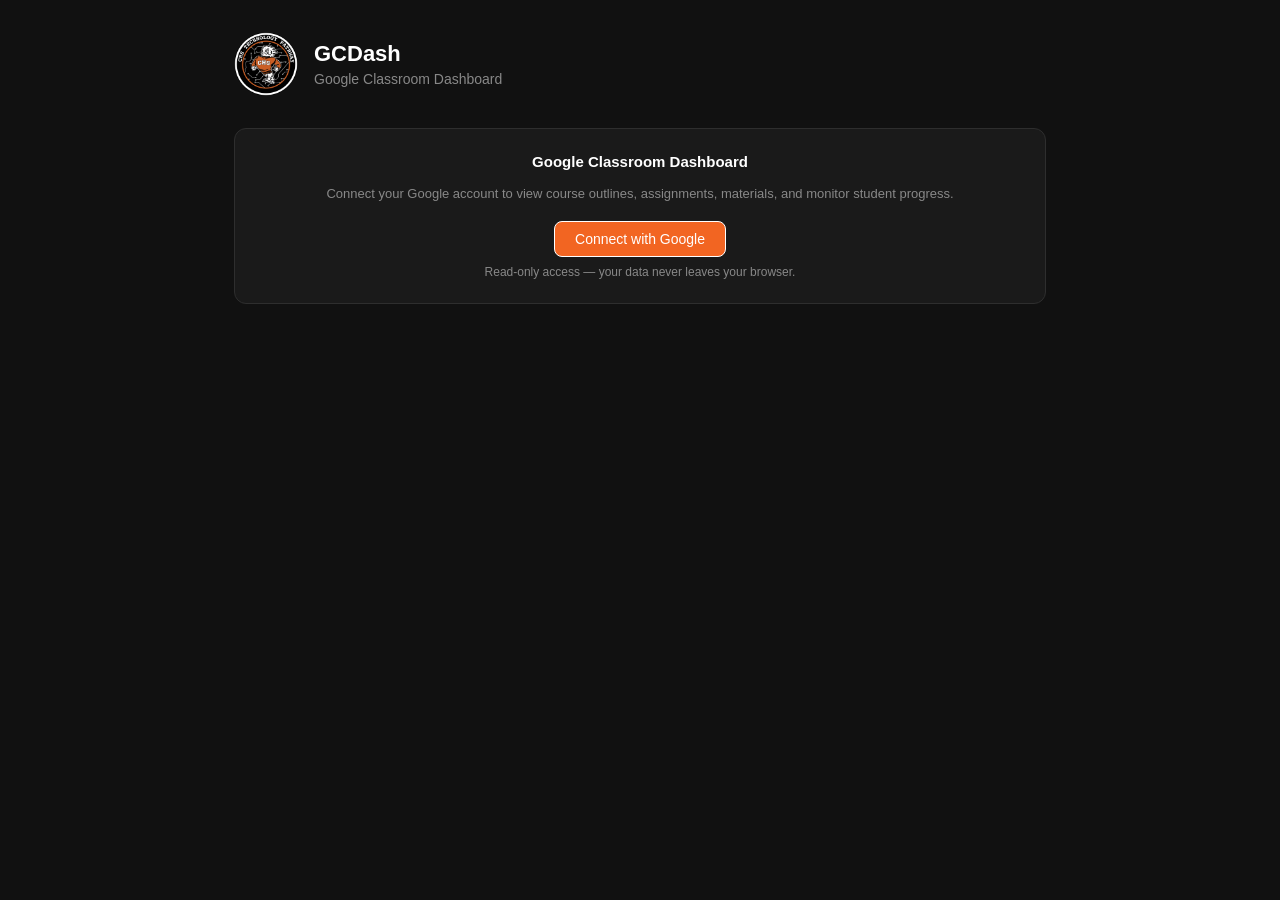
==== index.html @ aa05caf5 "Hide Earned/Possible column in portrait mobile" ====
<!DOCTYPE html>
<html lang="en">

<head>
  <meta charset="UTF-8">
  <meta name="viewport" content="width=device-width, initial-scale=1.0">
  <title>GCDash — Google Classroom Dashboard</title>
  <link rel="icon" type="image/png" href="logo.png">

  <!-- Google Identity Services — required for OAuth -->
  <script src="https://accounts.google.com/gsi/client"></script>

  <!-- Config — not committed to git, auto-fills Client ID -->
  <script src="config.js"></script>

  <!-- App styles -->
  <link rel="stylesheet" href="styles.css">
  <style>
    .gcdash-spinner {
      display: inline-block;
      width: 16px;
      height: 16px;
      border: 2px solid #ccc;
      border-top-color: #F26522;
      border-radius: 50%;
      animation: gcdash-spin 0.7s linear infinite;
      vertical-align: middle;
      margin-right: 6px;
    }

    @keyframes gcdash-spin {
      to {
        transform: rotate(360deg);
      }
    }

    @media (orientation: portrait) and (max-width: 768px) {
      .col-earned {
        display: none;
      }
    }
  </style>
</head>

<body>

  <div class="container">

    <!-- Header -->
    <div class="header">
      <img src="logo.png" alt="CHS Technology Pathway" class="logo">
      <div>
        <h1>GCDash</h1>
        <p class="subtitle">Google Classroom Dashboard</p>
      </div>
      <a id="signout-btn" href="#" onclick="resetApp(); return false;"
        style="display:none;margin-left:auto;font-size:13px;color:#888;text-decoration:none;">Sign out</a>
    </div>

    <!-- --------------------------------------------------------
       Setup Section
       Shown on first load. Hidden after successful login.
  --------------------------------------------------------- -->
    <div class="setup-box" id="setup-section">
      <h2>Google Classroom Dashboard</h2>
      <p style="font-size:13px;color:#888;margin-bottom:1.25rem;">Connect your Google account to view course outlines,
        assignments, materials, and monitor student progress.</p>
      <button class="btn btn-primary" id="connect-btn" onclick="connectGoogle()">Connect with Google</button>
      <div class="token-note">Read-only access — your data never leaves your browser.</div>
      <div class="status" id="auth-status"></div>
    </div>

    <!-- --------------------------------------------------------
       Quick Links Panel
       Shown after login. Customizable daily resource links.
  --------------------------------------------------------- -->
    <div class="quick-links-section" id="quick-links-section" style="display:none;">
      <div class="quick-links-header">
        <h2>Quick Links</h2>
        <button class="btn" onclick="toggleAddLink()">+ Add Link</button>
      </div>
      <div class="add-link-form" id="add-link-form" style="display:none;">
        <input type="text" id="link-name" placeholder="Name (e.g. Aeries)" />
        <input type="text" id="link-url" placeholder="URL (e.g. https://...)" />
        <button class="btn btn-primary" onclick="saveNewLink()">Save</button>
        <button class="btn" onclick="toggleAddLink()">Cancel</button>
      </div>
      <div class="quick-links-grid" id="quick-links-grid"></div>
    </div>
    <div class="courses-section" id="courses-section">
      <div class="courses-header">
        <h2>Your courses</h2>
        <button class="btn" id="owned-toggle" onclick="toggleOwned()">Showing: My courses</button>
      </div>
      <div class="tabs" id="course-tabs"></div>
      <div id="course-tab-panels"></div>
      <div class="actions">
        <button class="btn btn-success" id="monitor-btn" onclick="monitorSelected()" disabled>Monitor student
          progress</button>
        <button class="btn btn-primary" id="fetch-btn" onclick="fetchSelected()" disabled>Fetch assignments &amp;
          materials</button>
        <button class="btn btn-primary" id="dl-all-btn" onclick="downloadAllMd()">Download all as .md</button>
        <a class="btn" href="seating.html" style="text-decoration:none;">Seating Chart</a>
      </div>
      <div class="status" id="fetch-status"></div>
    </div>

    <!-- --------------------------------------------------------
       Detail Section
       Shown after fetching a course. Displays topics,
       assignments, materials, and attachments.
  --------------------------------------------------------- -->
    <div class="detail-section" id="detail-section">
      <span class="detail-back" onclick="closeDetail()">← Back to courses</span>
      <h2 id="detail-title"></h2>
      <div id="detail-body"></div>
      <div class="actions" id="detail-actions">
        <button class="btn btn-primary" onclick="openPrintView('summary')">Print Summary Outline</button>
        <button class="btn btn-primary" onclick="openPrintView('detailed')">Print Detailed Outline</button>
        <button class="btn" onclick="downloadSelectedMd()">Download .md</button>
      </div>
    </div>

  </div><!-- end .container -->

  <!-- App logic -->
  <script src="app.js"></script>

</body>

</html>
---- styles.css ----
/* ============================================================
   GCDash — Stylesheet
   School colors: Orange, Black, White, Gray
   ============================================================ */


/* ------------------------------------------------------------
   CSS Variables — School Color Palette
   ------------------------------------------------------------ */
:root {
  --orange:       #F26522;
  --orange-dark:  #C74E0A;
  --orange-light: #3D1F0A;
  --black:        #111111;
  --gray-dark:    #CCCCCC;
  --gray-mid:     #888888;
  --gray-light:   #2E2E2E;
  --gray-bg:      #1A1A1A;
  --white:        #FFFFFF;
}


/* ------------------------------------------------------------
   Reset & Base
   ------------------------------------------------------------ */
* {
  box-sizing: border-box;
  margin: 0;
  padding: 0;
}

body {
  font-family: sans-serif;
  background: var(--black);
  color: var(--white);
  min-height: 100vh;
}


/* ------------------------------------------------------------
   Header & Logo
   ------------------------------------------------------------ */
.header {
  display: flex;
  align-items: center;
  gap: 1rem;
  margin-bottom: 2rem;
}

.logo {
  width: 64px;
  height: 64px;
  border-radius: 50%;
  flex-shrink: 0;
}

h1 {
  font-size: 22px;
  font-weight: 700;
  margin-bottom: 0.25rem;
  color: var(--white);
}

.subtitle {
  font-size: 14px;
  color: var(--gray-mid);
  margin-bottom: 0;
}


/* ------------------------------------------------------------
   Layout
   ------------------------------------------------------------ */
.container {
  max-width: 860px;
  margin: 0 auto;
  padding: 2rem 1.5rem;
}


/* ------------------------------------------------------------
   Setup Box
   ------------------------------------------------------------ */
.setup-box {
  background: var(--gray-bg);
  border: 0.5px solid var(--gray-light);
  border-radius: 12px;
  padding: 1.5rem;
  margin-bottom: 1.5rem;
  text-align: center;
}

.setup-box h2 {
  font-size: 15px;
  font-weight: 600;
  margin-bottom: 1rem;
  color: var(--white);
}

.setup-box label {
  font-size: 13px;
  color: var(--gray-dark);
  display: block;
  margin-bottom: 4px;
}

.setup-box input {
  width: 100%;
  padding: 8px 12px;
  border: 0.5px solid var(--gray-light);
  border-radius: 8px;
  font-size: 14px;
  margin-bottom: 1rem;
  background: var(--black);
  color: var(--white);
}

.setup-box input:focus {
  outline: none;
  border-color: var(--orange);
}

.steps {
  font-size: 13px;
  color: var(--gray-dark);
  line-height: 1.8;
  padding-left: 1.2rem;
  margin-bottom: 1rem;
}

.steps a { color: var(--orange); }

.steps code {
  background: var(--gray-bg);
  padding: 1px 5px;
  border-radius: 4px;
  font-size: 12px;
}

.token-note {
  font-size: 12px;
  color: var(--gray-mid);
  margin-top: 8px;
}


/* ------------------------------------------------------------
   Buttons
   ------------------------------------------------------------ */
.btn {
  display: inline-flex;
  align-items: center;
  gap: 8px;
  padding: 9px 20px;
  border-radius: 8px;
  border: 1px solid var(--white);
  background: var(--gray-bg);
  font-size: 14px;
  cursor: pointer;
  transition: background 0.15s;
  color: var(--white);
}

.btn:hover { background: var(--gray-light); }

.btn-primary {
  background: var(--orange);
  color: var(--white);
  border: 1px solid var(--white);
}

.btn-primary:hover { background: var(--orange-dark); }

.btn-success {
  background: var(--gray-mid);
  color: var(--white);
  border: 1px solid var(--white);
}

.btn-success:hover { background: var(--gray-dark); }

.btn:disabled {
  opacity: 0.4;
  cursor: not-allowed;
}

.actions {
  display: flex;
  gap: 10px;
  flex-wrap: wrap;
  margin-top: 1rem;
}


/* ------------------------------------------------------------
   Status Messages
   ------------------------------------------------------------ */
.status {
  font-size: 13px;
  margin-top: 1rem;
  padding: 10px 14px;
  border-radius: 8px;
  display: none;
}

.status.info    { background: var(--orange-light); color: var(--orange); display: block; }
.status.error   { background: #2a1010; color: #ff6b6b; display: block; }
.status.success { background: #0f2010; color: #86EFAC; display: block; }


/* ------------------------------------------------------------
   Tabs
   ------------------------------------------------------------ */
.courses-section { display: none; }

.courses-header {
  display: flex;
  align-items: center;
  justify-content: space-between;
  margin-bottom: 1rem;
}

.courses-header h2 {
  font-size: 16px;
  font-weight: 600;
  color: var(--white);
}

.tabs {
  display: flex;
  gap: 4px;
  margin-bottom: 1.5rem;
  border-bottom: 0.5px solid var(--gray-light);
}

.tab {
  padding: 8px 16px;
  font-size: 13px;
  cursor: pointer;
  border: none;
  background: none;
  color: var(--gray-mid);
  border-bottom: 2px solid transparent;
  margin-bottom: -1px;
  transition: color 0.15s;
}

.tab:hover { color: var(--white); }

.tab.active {
  color: var(--orange);
  border-bottom-color: var(--orange);
  font-weight: 500;
}

.tab .tab-badge {
  font-size: 11px;
  background: var(--gray-light);
  color: var(--gray-mid);
  padding: 1px 7px;
  border-radius: 20px;
  margin-left: 6px;
}

.tab.active .tab-badge {
  background: var(--orange-light);
  color: var(--orange);
}

.tab-panel { display: none; }
.tab-panel.active { display: block; }


/* ------------------------------------------------------------
   Course Cards
   ------------------------------------------------------------ */
.badge {
  font-size: 12px;
  background: var(--orange-light);
  color: var(--orange);
  padding: 3px 10px;
  border-radius: 20px;
}

.course-grid {
  display: grid;
  grid-template-columns: repeat(auto-fill, minmax(240px, 1fr));
  gap: 12px;
  margin-bottom: 1.5rem;
}

.course-card {
  background: #2E2E2E;
  border: 1px solid var(--white);
  border-radius: 12px;
  padding: 1rem 1.25rem;
  cursor: grab;
  transition: border-width 0.15s;
  position: relative;
  color: var(--white);
}

.course-card:hover { border: 2px solid var(--orange); }
.course-card.selected { border: 3px solid var(--white); }

.course-card h3 {
  font-size: 14px;
  font-weight: 500;
  margin-bottom: 4px;
  color: var(--white);
}

.course-card .meta {
  font-size: 12px;
  color: inherit;
  opacity: 0.85;
  margin-bottom: 8px;
}

.state-ACTIVE      { background: #eaf3de; color: #3B6D11; }
.state-ARCHIVED    { background: #f1efe8; color: #5f5e5a; }
.state-PROVISIONED { background: #faeeda; color: #854f0b; }

.course-card .state-badge {
  font-size: 11px;
  padding: 2px 8px;
  border-radius: 20px;
}


/* ------------------------------------------------------------
   Drag and Drop
   ------------------------------------------------------------ */
.course-card.dragging {
  opacity: 0.4;
  cursor: grabbing;
}

.course-card.drag-over {
  border: 2px dashed var(--orange);
}


/* ------------------------------------------------------------
   Course Card Color Picker
   ------------------------------------------------------------ */
.color-picker-btn {
  position: absolute;
  top: 8px;
  right: 8px;
  width: 16px;
  height: 16px;
  border-radius: 50%;
  border: 2px solid #ddd;
  background: #2E2E2E;
  cursor: pointer;
  transition: transform 0.15s;
}

.color-picker-btn:hover { transform: scale(1.2); }

.color-palette {
  position: absolute;
  top: 30px;
  right: 8px;
  background: var(--gray-bg);
  border: 0.5px solid var(--gray-light);
  border-radius: 10px;
  padding: 8px;
  display: grid;
  grid-template-columns: repeat(2, 20px);
  gap: 6px;
  z-index: 100;
  box-shadow: 0 4px 12px rgba(0,0,0,0.4);
}

.color-swatch {
  width: 20px;
  height: 20px;
  border-radius: 50%;
  cursor: pointer;
  border: 2px solid transparent;
  transition: transform 0.15s, border-color 0.15s;
}

.color-swatch:hover { transform: scale(1.2); }
.color-swatch.selected { border-color: #fff; }

.color-swatch.none {
  background: var(--gray-bg);
  border: 2px solid var(--gray-light);
  position: relative;
}

.color-swatch.none::after {
  content: '✕';
  font-size: 10px;
  color: var(--gray-mid);
  position: absolute;
  top: 50%;
  left: 50%;
  transform: translate(-50%, -50%);
}


/* ------------------------------------------------------------
   Quick Links Panel
   ------------------------------------------------------------ */
.quick-links-section {
  background: var(--gray-bg);
  border: 0.5px solid var(--gray-light);
  border-radius: 12px;
  padding: 1.25rem 1.5rem;
  margin-bottom: 1.5rem;
}

.quick-links-header {
  display: flex;
  align-items: center;
  justify-content: space-between;
  margin-bottom: 1rem;
}

.quick-links-header h2 {
  font-size: 15px;
  font-weight: 600;
  color: var(--white);
}

.add-link-form {
  display: flex;
  gap: 8px;
  flex-wrap: wrap;
  margin-bottom: 1rem;
  align-items: center;
}

.add-link-form input {
  padding: 7px 12px;
  border: 0.5px solid var(--gray-light);
  border-radius: 8px;
  font-size: 13px;
  background: var(--black);
  color: var(--white);
  flex: 1;
  min-width: 140px;
}

.add-link-form input:focus {
  outline: none;
  border-color: var(--orange);
}

.quick-links-grid {
  display: flex;
  flex-wrap: wrap;
  gap: 8px;
}

.quick-link-item {
  display: inline-flex;
  align-items: center;
  gap: 6px;
  padding: 6px 12px;
  background: none;
  border: none;
  border-bottom: 2px solid transparent;
  text-decoration: none;
  color: var(--gray-mid);
  font-size: 13px;
  transition: color 0.15s, border-color 0.15s;
  position: relative;
  cursor: pointer;
}

.quick-link-item:hover {
  color: var(--white);
  border-bottom-color: var(--orange);
}

.quick-link-item img {
  width: 12px;
  height: 12px;
  border-radius: 2px;
  opacity: 0.7;
}

.quick-link-delete {
  margin-left: 4px;
  color: var(--gray-mid);
  cursor: pointer;
  font-size: 10px;
  line-height: 1;
}

.quick-link-delete:hover { color: #ff6b6b; }
.detail-section {
  display: none;
  background: var(--gray-bg);
  border: 0.5px solid var(--gray-light);
  border-radius: 12px;
  padding: 1.5rem;
  margin-top: 1.5rem;
}

.detail-section h2 {
  font-size: 16px;
  font-weight: 600;
  margin-bottom: 1rem;
  color: var(--white);
}

.detail-back {
  font-size: 13px;
  color: var(--orange);
  cursor: pointer;
  margin-bottom: 1rem;
  display: inline-block;
}

.topic-block { margin-bottom: 1.5rem; }

.topic-label {
  font-size: 13px;
  font-weight: 500;
  color: var(--orange);
  background: var(--orange-light);
  display: inline-block;
  padding: 3px 10px;
  border-radius: 20px;
  margin-bottom: 8px;
}

.item-list { list-style: none; }

.item-list li {
  padding: 10px 0;
  border-bottom: 0.5px solid var(--gray-light);
  font-size: 13px;
}

.item-list li:last-child { border-bottom: none; }

.item-title {
  font-weight: 500;
  margin-bottom: 2px;
  color: var(--white);
}

.item-meta {
  font-size: 12px;
  color: var(--gray-mid);
}

.item-desc {
  font-size: 12px;
  color: var(--gray-dark);
  margin-top: 4px;
}

.item-attachments {
  font-size: 12px;
  margin-top: 5px;
  display: flex;
  flex-wrap: wrap;
  gap: 8px;
}

.item-attachments a {
  color: var(--orange);
  text-decoration: none;
}

.item-attachments a:hover { text-decoration: underline; }

.section-heading {
  font-size: 13px;
  font-weight: 500;
  color: var(--gray-dark);
  margin: 1rem 0 0.5rem;
  text-transform: uppercase;
  letter-spacing: 0.04em;
}

.empty-note {
  font-size: 13px;
  color: var(--gray-mid);
  padding: 8px 0;
}


/* ------------------------------------------------------------
   Student Detail View
   ------------------------------------------------------------ */
.student-name-link {
  color: var(--orange);
  cursor: pointer;
  font-weight: 500;
}

.student-name-link:hover { text-decoration: underline; }

.student-detail-header {
  margin-bottom: 1.5rem;
}

.detail-back-btn {
  font-size: 13px;
  color: var(--orange);
  cursor: pointer;
  display: inline-block;
  margin-bottom: 0.75rem;
}

.detail-back-btn:hover { text-decoration: underline; }

.student-summary {
  display: flex;
  gap: 1.5rem;
  align-items: center;
  font-size: 13px;
  color: var(--gray-dark);
  margin-top: 6px;
  padding: 8px 12px;
  border-radius: 8px;
  border-left: 3px solid var(--gray-light);
}

.student-summary.row-red    { border-left-color: #E24B4A; background: #2a1010; }
.student-summary.row-yellow { border-left-color: #EF9F27; background: #2a2010; }
.student-summary.row-green  { border-left-color: #639922; background: #0f2010; }

.status-graded   { color: #86EFAC; }
.status-turnedin { color: #ffd166; }
.status-missing  { color: #ff6b6b; }
.progress-header {
  display: flex;
  align-items: center;
  justify-content: space-between;
  flex-wrap: wrap;
  gap: 12px;
  margin-bottom: 1.5rem;
}

.progress-header h2 {
  font-size: 16px;
  font-weight: 600;
  color: var(--white);
}

.progress-legend {
  display: flex;
  align-items: center;
  gap: 12px;
  font-size: 12px;
  color: var(--gray-dark);
}

.legend-dot {
  display: inline-block;
  width: 10px;
  height: 10px;
  border-radius: 50%;
  margin-right: 4px;
}

.dot-red    { background: #E24B4A; }
.dot-yellow { background: #EF9F27; }
.dot-green  { background: #639922; }

.progress-table {
  width: 100%;
  border-collapse: collapse;
  font-size: 13px;
}

.progress-table th {
  text-align: left;
  font-weight: 500;
  font-size: 12px;
  color: var(--gray-mid);
  text-transform: uppercase;
  letter-spacing: 0.04em;
  padding: 8px 12px;
  border-bottom: 0.5px solid var(--gray-light);
}

.progress-table td {
  padding: 14px 12px;
  border-bottom: 0.5px solid var(--gray-light);
  line-height: 1.6;
  color: var(--white);
}

.progress-table tbody tr:last-child td { border-bottom: none; }

/* Color coding — dark background */
.row-red    { background: #2a1010; }
.row-yellow { background: #2a2010; }
.row-green  { background: #0f2010; }

.row-red    td { color: var(--white) !important; }
.row-yellow td { color: var(--white) !important; }
.row-green  td { color: var(--white) !important; }

.row-red    td:first-child { border-left: 3px solid #E24B4A; }
.row-yellow td:first-child { border-left: 3px solid #EF9F27; }
.row-green  td:first-child { border-left: 3px solid #639922; }

.grade-cell { font-weight: 500; font-size: 14px; }

.row-red    .grade-cell { color: #ff6b6b !important; }
.row-yellow .grade-cell { color: #ffd166 !important; }
.row-green  .grade-cell { color: #86EFAC !important; }

.email-btn {
  font-size: 16px;
  text-decoration: none;
  cursor: pointer;
  opacity: 0.7;
  transition: opacity 0.15s;
}

.email-btn:hover { opacity: 1; }

.student-link {
  color: var(--orange);
  text-decoration: none;
  font-weight: 500;
}

.student-link:hover { text-decoration: underline; }
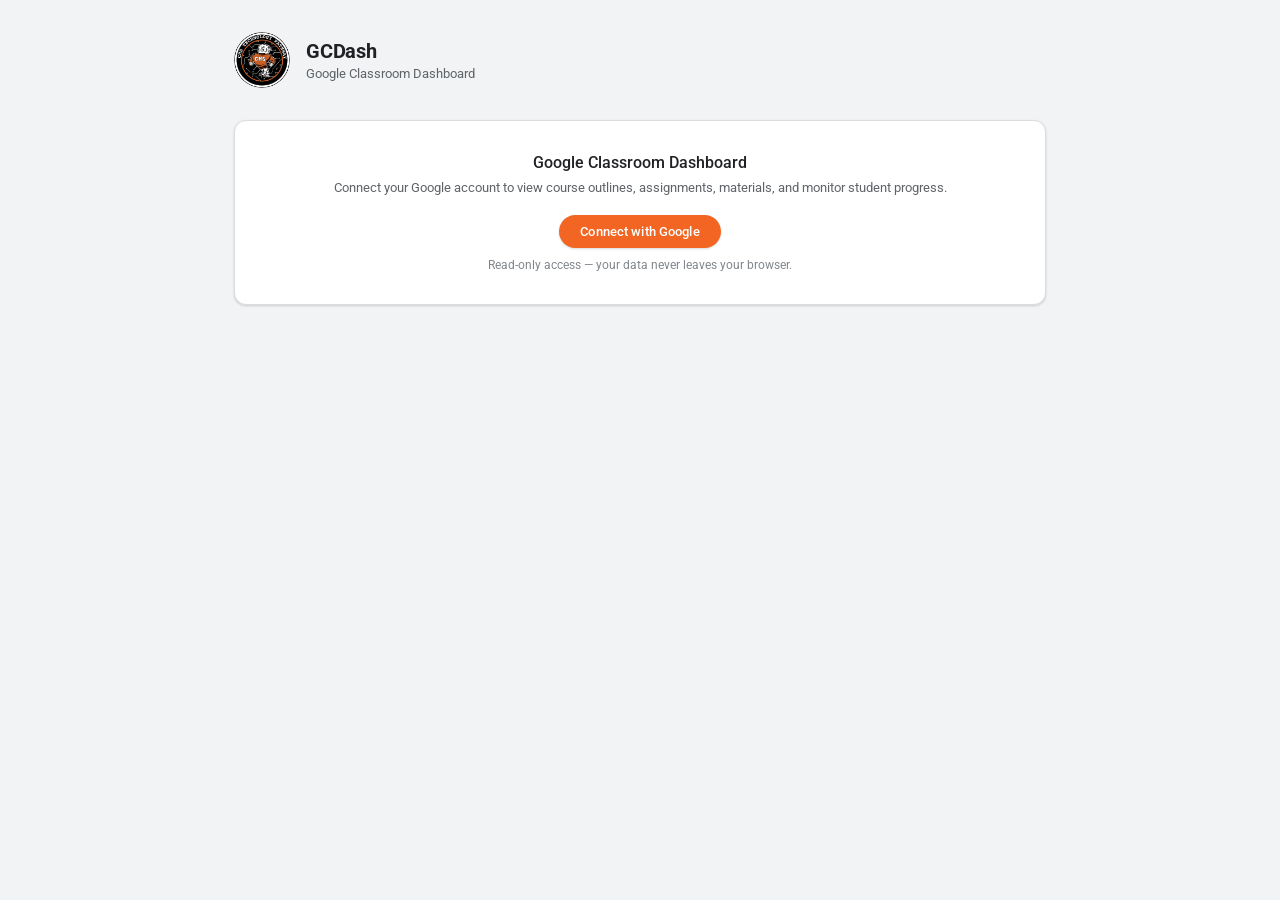
==== commit 0957e0e2: "Restyle to Google Classroom light theme with orange accent Replace dark theme with light Material-in" ====
--- a/index.html
+++ b/index.html
@@ -6,6 +6,8 @@
   <meta name="viewport" content="width=device-width, initial-scale=1.0">
   <title>GCDash — Google Classroom Dashboard</title>
   <link rel="icon" type="image/png" href="logo.png">
+  <link rel="preconnect" href="https://fonts.googleapis.com">
+  <link href="https://fonts.googleapis.com/css2?family=Roboto:wght@400;500;700&display=swap" rel="stylesheet">
 
   <!-- Google Identity Services — required for OAuth -->
   <script src="https://accounts.google.com/gsi/client"></script>
@@ -20,7 +22,7 @@
       display: inline-block;
       width: 16px;
       height: 16px;
-      border: 2px solid #ccc;
+      border: 2px solid #dadce0;
       border-top-color: #F26522;
       border-radius: 50%;
       animation: gcdash-spin 0.7s linear infinite;
@@ -54,7 +56,7 @@
         <p class="subtitle">Google Classroom Dashboard</p>
       </div>
       <a id="signout-btn" href="#" onclick="resetApp(); return false;"
-        style="display:none;margin-left:auto;font-size:13px;color:#888;text-decoration:none;">Sign out</a>
+        style="display:none;margin-left:auto;font-size:13px;color:#5f6368;text-decoration:none;">Sign out</a>
     </div>
 
     <!-- --------------------------------------------------------
@@ -63,7 +65,7 @@
   --------------------------------------------------------- -->
     <div class="setup-box" id="setup-section">
       <h2>Google Classroom Dashboard</h2>
-      <p style="font-size:13px;color:#888;margin-bottom:1.25rem;">Connect your Google account to view course outlines,
+      <p style="font-size:13px;color:#5f6368;margin-bottom:1.25rem;">Connect your Google account to view course outlines,
         assignments, materials, and monitor student progress.</p>
       <button class="btn btn-primary" id="connect-btn" onclick="connectGoogle()">Connect with Google</button>
       <div class="token-note">Read-only access — your data never leaves your browser.</div>
@@ -100,7 +102,7 @@
         <button class="btn btn-primary" id="fetch-btn" onclick="fetchSelected()" disabled>Fetch assignments &amp;
           materials</button>
         <button class="btn btn-primary" id="dl-all-btn" onclick="downloadAllMd()">Download all as .md</button>
-        <a class="btn" href="seating.html" style="text-decoration:none;">Seating Chart</a>
+        <a class="btn" id="seating-btn" href="seating.html" style="text-decoration:none;display:none;">Seating Chart</a>
       </div>
       <div class="status" id="fetch-status"></div>
     </div>
--- a/styles.css
+++ b/styles.css
@@ -1,22 +1,35 @@
 /* ============================================================
    GCDash — Stylesheet
-   School colors: Orange, Black, White, Gray
+   Theme: Google Classroom-inspired, orange accent
    ============================================================ */
 
 
 /* ------------------------------------------------------------
-   CSS Variables — School Color Palette
+   CSS Variables
    ------------------------------------------------------------ */
 :root {
-  --orange:       #F26522;
-  --orange-dark:  #C74E0A;
-  --orange-light: #3D1F0A;
-  --black:        #111111;
-  --gray-dark:    #CCCCCC;
-  --gray-mid:     #888888;
-  --gray-light:   #2E2E2E;
-  --gray-bg:      #1A1A1A;
-  --white:        #FFFFFF;
+  --orange:        #F26522;
+  --orange-dark:   #C74E0A;
+  --orange-light:  #FFF3E0;
+
+  --bg:            #f1f3f4;
+  --surface:       #ffffff;
+  --border:        #dadce0;
+
+  --text:          #202124;
+  --text-secondary:#5f6368;
+  --text-muted:    #80868b;
+
+  --shadow-sm:     0 1px 3px rgba(0,0,0,.1), 0 1px 2px rgba(0,0,0,.06);
+  --shadow-md:     0 2px 8px rgba(0,0,0,.12), 0 1px 4px rgba(0,0,0,.08);
+
+  /* Keep legacy names used in JS-injected markup */
+  --black:        #202124;
+  --gray-dark:    #5f6368;
+  --gray-mid:     #80868b;
+  --gray-light:   #dadce0;
+  --gray-bg:      #f8f9fa;
+  --white:        #ffffff;
 }
 
 
@@ -30,9 +43,9 @@
 }
 
 body {
-  font-family: sans-serif;
-  background: var(--black);
-  color: var(--white);
+  font-family: 'Roboto', sans-serif;
+  background: var(--bg);
+  color: var(--text);
   min-height: 100vh;
 }
 
@@ -48,22 +61,23 @@
 }
 
 .logo {
-  width: 64px;
-  height: 64px;
+  width: 56px;
+  height: 56px;
   border-radius: 50%;
   flex-shrink: 0;
 }
 
 h1 {
-  font-size: 22px;
+  font-size: 20px;
   font-weight: 700;
-  margin-bottom: 0.25rem;
-  color: var(--white);
+  margin-bottom: 0.2rem;
+  color: var(--text);
+  letter-spacing: -0.01em;
 }
 
 .subtitle {
-  font-size: 14px;
-  color: var(--gray-mid);
+  font-size: 13px;
+  color: var(--text-secondary);
   margin-bottom: 0;
 }
 
@@ -82,65 +96,71 @@
    Setup Box
    ------------------------------------------------------------ */
 .setup-box {
-  background: var(--gray-bg);
-  border: 0.5px solid var(--gray-light);
+  background: var(--surface);
+  border: 1px solid var(--border);
   border-radius: 12px;
-  padding: 1.5rem;
+  box-shadow: var(--shadow-sm);
+  padding: 2rem;
   margin-bottom: 1.5rem;
   text-align: center;
 }
 
 .setup-box h2 {
-  font-size: 15px;
-  font-weight: 600;
-  margin-bottom: 1rem;
-  color: var(--white);
+  font-size: 16px;
+  font-weight: 500;
+  margin-bottom: 0.5rem;
+  color: var(--text);
 }
 
 .setup-box label {
   font-size: 13px;
-  color: var(--gray-dark);
+  color: var(--text-secondary);
   display: block;
   margin-bottom: 4px;
 }
 
 .setup-box input {
   width: 100%;
-  padding: 8px 12px;
-  border: 0.5px solid var(--gray-light);
+  padding: 9px 14px;
+  border: 1px solid var(--border);
   border-radius: 8px;
   font-size: 14px;
   margin-bottom: 1rem;
-  background: var(--black);
-  color: var(--white);
+  background: var(--surface);
+  color: var(--text);
+  font-family: inherit;
+  transition: border-color 0.15s, box-shadow 0.15s;
 }
 
 .setup-box input:focus {
   outline: none;
   border-color: var(--orange);
+  box-shadow: 0 0 0 3px rgba(242,101,34,.12);
 }
 
 .steps {
   font-size: 13px;
-  color: var(--gray-dark);
+  color: var(--text-secondary);
   line-height: 1.8;
   padding-left: 1.2rem;
   margin-bottom: 1rem;
+  text-align: left;
 }
 
 .steps a { color: var(--orange); }
 
 .steps code {
-  background: var(--gray-bg);
-  padding: 1px 5px;
+  background: var(--bg);
+  border: 1px solid var(--border);
+  padding: 1px 6px;
   border-radius: 4px;
   font-size: 12px;
 }
 
 .token-note {
   font-size: 12px;
-  color: var(--gray-mid);
-  margin-top: 8px;
+  color: var(--text-muted);
+  margin-top: 10px;
 }
 
 
@@ -150,38 +170,54 @@
 .btn {
   display: inline-flex;
   align-items: center;
-  gap: 8px;
-  padding: 9px 20px;
-  border-radius: 8px;
-  border: 1px solid var(--white);
-  background: var(--gray-bg);
-  font-size: 14px;
-  cursor: pointer;
-  transition: background 0.15s;
-  color: var(--white);
-}
-
-.btn:hover { background: var(--gray-light); }
+  gap: 6px;
+  padding: 8px 20px;
+  border-radius: 24px;
+  border: 1px solid var(--border);
+  background: var(--surface);
+  font-size: 13px;
+  font-weight: 500;
+  font-family: inherit;
+  cursor: pointer;
+  transition: background 0.15s, box-shadow 0.15s, border-color 0.15s;
+  color: var(--text-secondary);
+  letter-spacing: 0.01em;
+}
+
+.btn:hover {
+  background: var(--bg);
+  box-shadow: var(--shadow-sm);
+  border-color: #bdc1c6;
+}
 
 .btn-primary {
   background: var(--orange);
-  color: var(--white);
-  border: 1px solid var(--white);
-}
-
-.btn-primary:hover { background: var(--orange-dark); }
+  color: #fff;
+  border-color: transparent;
+  box-shadow: var(--shadow-sm);
+}
+
+.btn-primary:hover {
+  background: var(--orange-dark);
+  border-color: transparent;
+  box-shadow: var(--shadow-md);
+}
 
 .btn-success {
-  background: var(--gray-mid);
-  color: var(--white);
-  border: 1px solid var(--white);
-}
-
-.btn-success:hover { background: var(--gray-dark); }
+  background: var(--surface);
+  color: var(--text-secondary);
+  border-color: var(--border);
+}
+
+.btn-success:hover {
+  background: var(--bg);
+  box-shadow: var(--shadow-sm);
+}
 
 .btn:disabled {
-  opacity: 0.4;
+  opacity: 0.45;
   cursor: not-allowed;
+  box-shadow: none;
 }
 
 .actions {
@@ -198,14 +234,14 @@
 .status {
   font-size: 13px;
   margin-top: 1rem;
-  padding: 10px 14px;
+  padding: 10px 16px;
   border-radius: 8px;
   display: none;
 }
 
-.status.info    { background: var(--orange-light); color: var(--orange); display: block; }
-.status.error   { background: #2a1010; color: #ff6b6b; display: block; }
-.status.success { background: #0f2010; color: #86EFAC; display: block; }
+.status.info    { background: var(--orange-light); color: var(--orange-dark); display: block; }
+.status.error   { background: #fce8e6; color: #c5221f; display: block; }
+.status.success { background: #e6f4ea; color: #137333; display: block; }
 
 
 /* ------------------------------------------------------------
@@ -222,41 +258,43 @@
 
 .courses-header h2 {
   font-size: 16px;
-  font-weight: 600;
-  color: var(--white);
+  font-weight: 500;
+  color: var(--text);
 }
 
 .tabs {
   display: flex;
   gap: 4px;
   margin-bottom: 1.5rem;
-  border-bottom: 0.5px solid var(--gray-light);
+  border-bottom: 1px solid var(--border);
 }
 
 .tab {
-  padding: 8px 16px;
-  font-size: 13px;
+  padding: 10px 16px;
+  font-size: 13px;
+  font-weight: 500;
+  font-family: inherit;
   cursor: pointer;
   border: none;
   background: none;
-  color: var(--gray-mid);
-  border-bottom: 2px solid transparent;
+  color: var(--text-secondary);
+  border-bottom: 3px solid transparent;
   margin-bottom: -1px;
   transition: color 0.15s;
-}
-
-.tab:hover { color: var(--white); }
+  letter-spacing: 0.01em;
+}
+
+.tab:hover { color: var(--text); }
 
 .tab.active {
   color: var(--orange);
   border-bottom-color: var(--orange);
-  font-weight: 500;
 }
 
 .tab .tab-badge {
   font-size: 11px;
-  background: var(--gray-light);
-  color: var(--gray-mid);
+  background: var(--bg);
+  color: var(--text-muted);
   padding: 1px 7px;
   border-radius: 20px;
   margin-left: 6px;
@@ -275,11 +313,12 @@
    Course Cards
    ------------------------------------------------------------ */
 .badge {
-  font-size: 12px;
+  font-size: 11px;
   background: var(--orange-light);
   color: var(--orange);
   padding: 3px 10px;
   border-radius: 20px;
+  font-weight: 500;
 }
 
 .course-grid {
@@ -290,41 +329,49 @@
 }
 
 .course-card {
-  background: #2E2E2E;
-  border: 1px solid var(--white);
+  background: var(--surface);
+  border: 1px solid var(--border);
   border-radius: 12px;
+  box-shadow: var(--shadow-sm);
   padding: 1rem 1.25rem;
   cursor: grab;
-  transition: border-width 0.15s;
+  transition: box-shadow 0.15s, border-color 0.15s;
   position: relative;
-  color: var(--white);
-}
-
-.course-card:hover { border: 2px solid var(--orange); }
-.course-card.selected { border: 3px solid var(--white); }
+  color: var(--text);
+}
+
+.course-card:hover {
+  box-shadow: var(--shadow-md);
+  border-color: var(--orange);
+}
+
+.course-card.selected {
+  border: 2px solid var(--orange);
+  box-shadow: 0 0 0 3px rgba(242,101,34,.15);
+}
 
 .course-card h3 {
   font-size: 14px;
   font-weight: 500;
   margin-bottom: 4px;
-  color: var(--white);
+  color: var(--text);
 }
 
 .course-card .meta {
   font-size: 12px;
-  color: inherit;
-  opacity: 0.85;
+  color: var(--text-secondary);
   margin-bottom: 8px;
 }
 
-.state-ACTIVE      { background: #eaf3de; color: #3B6D11; }
-.state-ARCHIVED    { background: #f1efe8; color: #5f5e5a; }
-.state-PROVISIONED { background: #faeeda; color: #854f0b; }
+.state-ACTIVE      { background: #e6f4ea; color: #137333; }
+.state-ARCHIVED    { background: #f1f3f4; color: #5f6368; }
+.state-PROVISIONED { background: #fef7e0; color: #b06000; }
 
 .course-card .state-badge {
   font-size: 11px;
   padding: 2px 8px;
   border-radius: 20px;
+  font-weight: 500;
 }
 
 
@@ -338,6 +385,7 @@
 
 .course-card.drag-over {
   border: 2px dashed var(--orange);
+  box-shadow: none;
 }
 
 
@@ -351,8 +399,8 @@
   width: 16px;
   height: 16px;
   border-radius: 50%;
-  border: 2px solid #ddd;
-  background: #2E2E2E;
+  border: 2px solid var(--border);
+  background: var(--surface);
   cursor: pointer;
   transition: transform 0.15s;
 }
@@ -363,15 +411,15 @@
   position: absolute;
   top: 30px;
   right: 8px;
-  background: var(--gray-bg);
-  border: 0.5px solid var(--gray-light);
+  background: var(--surface);
+  border: 1px solid var(--border);
   border-radius: 10px;
   padding: 8px;
   display: grid;
   grid-template-columns: repeat(2, 20px);
   gap: 6px;
   z-index: 100;
-  box-shadow: 0 4px 12px rgba(0,0,0,0.4);
+  box-shadow: var(--shadow-md);
 }
 
 .color-swatch {
@@ -384,18 +432,18 @@
 }
 
 .color-swatch:hover { transform: scale(1.2); }
-.color-swatch.selected { border-color: #fff; }
+.color-swatch.selected { border-color: var(--text); }
 
 .color-swatch.none {
-  background: var(--gray-bg);
-  border: 2px solid var(--gray-light);
+  background: var(--bg);
+  border: 2px solid var(--border);
   position: relative;
 }
 
 .color-swatch.none::after {
   content: '✕';
   font-size: 10px;
-  color: var(--gray-mid);
+  color: var(--text-muted);
   position: absolute;
   top: 50%;
   left: 50%;
@@ -407,9 +455,10 @@
    Quick Links Panel
    ------------------------------------------------------------ */
 .quick-links-section {
-  background: var(--gray-bg);
-  border: 0.5px solid var(--gray-light);
+  background: var(--surface);
+  border: 1px solid var(--border);
   border-radius: 12px;
+  box-shadow: var(--shadow-sm);
   padding: 1.25rem 1.5rem;
   margin-bottom: 1.5rem;
 }
@@ -423,8 +472,8 @@
 
 .quick-links-header h2 {
   font-size: 15px;
-  font-weight: 600;
-  color: var(--white);
+  font-weight: 500;
+  color: var(--text);
 }
 
 .add-link-form {
@@ -437,18 +486,21 @@
 
 .add-link-form input {
   padding: 7px 12px;
-  border: 0.5px solid var(--gray-light);
+  border: 1px solid var(--border);
   border-radius: 8px;
   font-size: 13px;
-  background: var(--black);
-  color: var(--white);
+  font-family: inherit;
+  background: var(--surface);
+  color: var(--text);
   flex: 1;
   min-width: 140px;
+  transition: border-color 0.15s, box-shadow 0.15s;
 }
 
 .add-link-form input:focus {
   outline: none;
   border-color: var(--orange);
+  box-shadow: 0 0 0 3px rgba(242,101,34,.12);
 }
 
 .quick-links-grid {
@@ -466,15 +518,16 @@
   border: none;
   border-bottom: 2px solid transparent;
   text-decoration: none;
-  color: var(--gray-mid);
-  font-size: 13px;
+  color: var(--text-secondary);
+  font-size: 13px;
+  font-family: inherit;
   transition: color 0.15s, border-color 0.15s;
   position: relative;
   cursor: pointer;
 }
 
 .quick-link-item:hover {
-  color: var(--white);
+  color: var(--text);
   border-bottom-color: var(--orange);
 }
 
@@ -487,27 +540,33 @@
 
 .quick-link-delete {
   margin-left: 4px;
-  color: var(--gray-mid);
+  color: var(--text-muted);
   cursor: pointer;
   font-size: 10px;
   line-height: 1;
 }
 
-.quick-link-delete:hover { color: #ff6b6b; }
+.quick-link-delete:hover { color: #c5221f; }
+
+
+/* ------------------------------------------------------------
+   Detail Section
+   ------------------------------------------------------------ */
 .detail-section {
   display: none;
-  background: var(--gray-bg);
-  border: 0.5px solid var(--gray-light);
+  background: var(--surface);
+  border: 1px solid var(--border);
   border-radius: 12px;
+  box-shadow: var(--shadow-sm);
   padding: 1.5rem;
   margin-top: 1.5rem;
 }
 
 .detail-section h2 {
   font-size: 16px;
-  font-weight: 600;
+  font-weight: 500;
   margin-bottom: 1rem;
-  color: var(--white);
+  color: var(--text);
 }
 
 .detail-back {
@@ -516,12 +575,13 @@
   cursor: pointer;
   margin-bottom: 1rem;
   display: inline-block;
+  font-weight: 500;
 }
 
 .topic-block { margin-bottom: 1.5rem; }
 
 .topic-label {
-  font-size: 13px;
+  font-size: 12px;
   font-weight: 500;
   color: var(--orange);
   background: var(--orange-light);
@@ -535,7 +595,7 @@
 
 .item-list li {
   padding: 10px 0;
-  border-bottom: 0.5px solid var(--gray-light);
+  border-bottom: 1px solid var(--border);
   font-size: 13px;
 }
 
@@ -544,17 +604,17 @@
 .item-title {
   font-weight: 500;
   margin-bottom: 2px;
-  color: var(--white);
+  color: var(--text);
 }
 
 .item-meta {
   font-size: 12px;
-  color: var(--gray-mid);
+  color: var(--text-muted);
 }
 
 .item-desc {
   font-size: 12px;
-  color: var(--gray-dark);
+  color: var(--text-secondary);
   margin-top: 4px;
 }
 
@@ -574,17 +634,17 @@
 .item-attachments a:hover { text-decoration: underline; }
 
 .section-heading {
-  font-size: 13px;
-  font-weight: 500;
-  color: var(--gray-dark);
+  font-size: 12px;
+  font-weight: 500;
+  color: var(--text-muted);
   margin: 1rem 0 0.5rem;
   text-transform: uppercase;
-  letter-spacing: 0.04em;
+  letter-spacing: 0.06em;
 }
 
 .empty-note {
   font-size: 13px;
-  color: var(--gray-mid);
+  color: var(--text-muted);
   padding: 8px 0;
 }
 
@@ -610,6 +670,7 @@
   cursor: pointer;
   display: inline-block;
   margin-bottom: 0.75rem;
+  font-weight: 500;
 }
 
 .detail-back-btn:hover { text-decoration: underline; }
@@ -619,20 +680,26 @@
   gap: 1.5rem;
   align-items: center;
   font-size: 13px;
-  color: var(--gray-dark);
+  color: var(--text-secondary);
   margin-top: 6px;
   padding: 8px 12px;
   border-radius: 8px;
-  border-left: 3px solid var(--gray-light);
-}
-
-.student-summary.row-red    { border-left-color: #E24B4A; background: #2a1010; }
-.student-summary.row-yellow { border-left-color: #EF9F27; background: #2a2010; }
-.student-summary.row-green  { border-left-color: #639922; background: #0f2010; }
-
-.status-graded   { color: #86EFAC; }
-.status-turnedin { color: #ffd166; }
-.status-missing  { color: #ff6b6b; }
+  border-left: 3px solid var(--border);
+  background: var(--bg);
+}
+
+.student-summary.row-red    { border-left-color: #c5221f; background: #fce8e6; }
+.student-summary.row-yellow { border-left-color: #b06000; background: #fef7e0; }
+.student-summary.row-green  { border-left-color: #137333; background: #e6f4ea; }
+
+.status-graded   { color: #137333; }
+.status-turnedin { color: #b06000; }
+.status-missing  { color: #c5221f; }
+
+
+/* ------------------------------------------------------------
+   Progress Table
+   ------------------------------------------------------------ */
 .progress-header {
   display: flex;
   align-items: center;
@@ -644,8 +711,8 @@
 
 .progress-header h2 {
   font-size: 16px;
-  font-weight: 600;
-  color: var(--white);
+  font-weight: 500;
+  color: var(--text);
 }
 
 .progress-legend {
@@ -653,7 +720,7 @@
   align-items: center;
   gap: 12px;
   font-size: 12px;
-  color: var(--gray-dark);
+  color: var(--text-secondary);
 }
 
 .legend-dot {
@@ -664,9 +731,9 @@
   margin-right: 4px;
 }
 
-.dot-red    { background: #E24B4A; }
-.dot-yellow { background: #EF9F27; }
-.dot-green  { background: #639922; }
+.dot-red    { background: #c5221f; }
+.dot-yellow { background: #b06000; }
+.dot-green  { background: #137333; }
 
 .progress-table {
   width: 100%;
@@ -677,47 +744,46 @@
 .progress-table th {
   text-align: left;
   font-weight: 500;
-  font-size: 12px;
-  color: var(--gray-mid);
+  font-size: 11px;
+  color: var(--text-muted);
   text-transform: uppercase;
-  letter-spacing: 0.04em;
+  letter-spacing: 0.06em;
   padding: 8px 12px;
-  border-bottom: 0.5px solid var(--gray-light);
+  border-bottom: 1px solid var(--border);
 }
 
 .progress-table td {
   padding: 14px 12px;
-  border-bottom: 0.5px solid var(--gray-light);
+  border-bottom: 1px solid var(--border);
   line-height: 1.6;
-  color: var(--white);
+  color: var(--text);
 }
 
 .progress-table tbody tr:last-child td { border-bottom: none; }
 
-/* Color coding — dark background */
-.row-red    { background: #2a1010; }
-.row-yellow { background: #2a2010; }
-.row-green  { background: #0f2010; }
-
-.row-red    td { color: var(--white) !important; }
-.row-yellow td { color: var(--white) !important; }
-.row-green  td { color: var(--white) !important; }
-
-.row-red    td:first-child { border-left: 3px solid #E24B4A; }
-.row-yellow td:first-child { border-left: 3px solid #EF9F27; }
-.row-green  td:first-child { border-left: 3px solid #639922; }
-
-.grade-cell { font-weight: 500; font-size: 14px; }
-
-.row-red    .grade-cell { color: #ff6b6b !important; }
-.row-yellow .grade-cell { color: #ffd166 !important; }
-.row-green  .grade-cell { color: #86EFAC !important; }
+.row-red    { background: #fce8e6; }
+.row-yellow { background: #fef7e0; }
+.row-green  { background: #e6f4ea; }
+
+.row-red    td { color: var(--text) !important; }
+.row-yellow td { color: var(--text) !important; }
+.row-green  td { color: var(--text) !important; }
+
+.row-red    td:first-child { border-left: 3px solid #c5221f; }
+.row-yellow td:first-child { border-left: 3px solid #b06000; }
+.row-green  td:first-child { border-left: 3px solid #137333; }
+
+.grade-cell { font-weight: 600; font-size: 14px; }
+
+.row-red    .grade-cell { color: #c5221f !important; }
+.row-yellow .grade-cell { color: #b06000 !important; }
+.row-green  .grade-cell { color: #137333 !important; }
 
 .email-btn {
   font-size: 16px;
   text-decoration: none;
   cursor: pointer;
-  opacity: 0.7;
+  opacity: 0.6;
   transition: opacity 0.15s;
 }
 
@@ -729,4 +795,4 @@
   font-weight: 500;
 }
 
-.student-link:hover { text-decoration: underline; }+.student-link:hover { text-decoration: underline; }
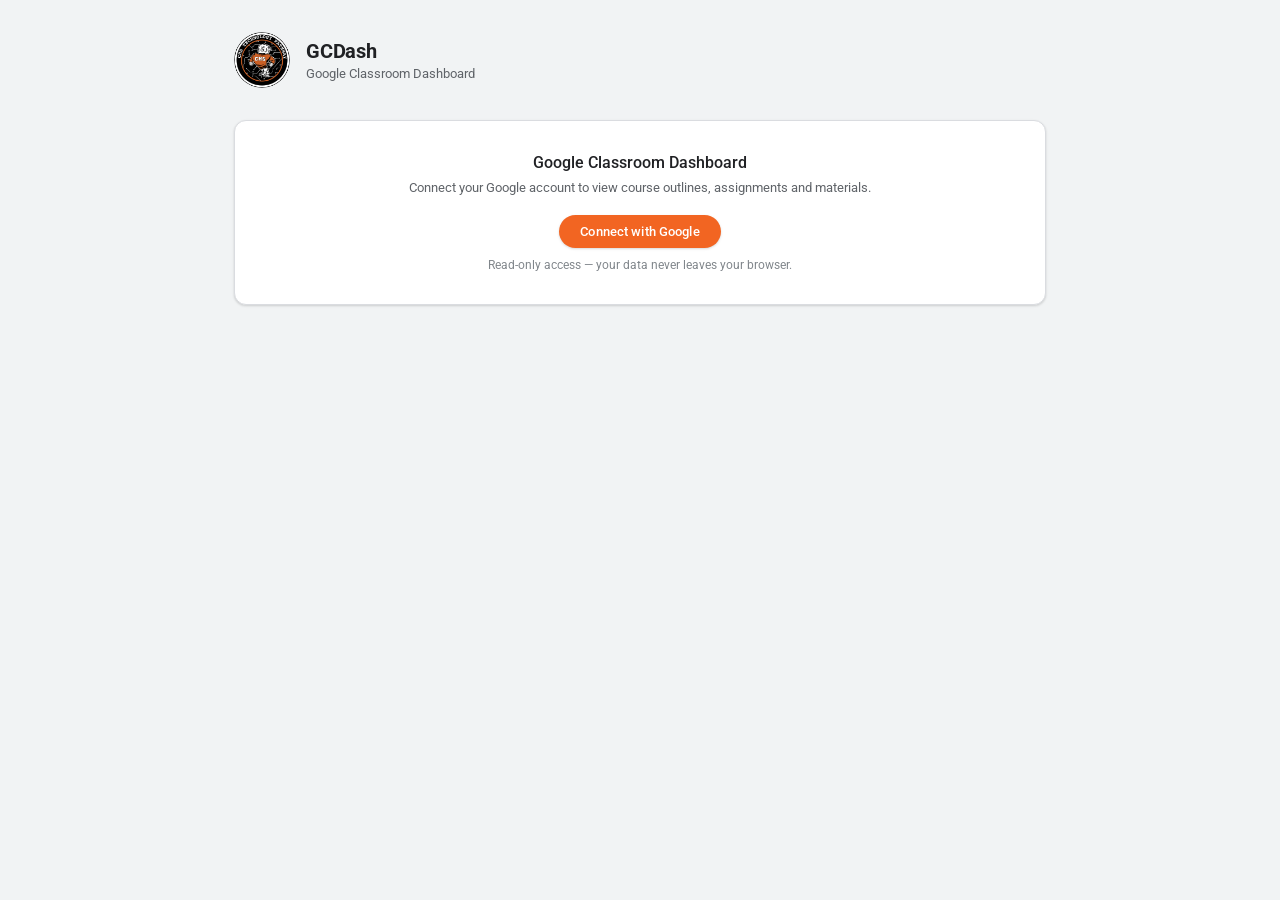
==== commit 1b3e0ef9: "Remove Monitor student progress feature — moved to gcMonitor app" ====
--- a/index.html
+++ b/index.html
@@ -35,12 +35,6 @@
         transform: rotate(360deg);
       }
     }
-
-    @media (orientation: portrait) and (max-width: 768px) {
-      .col-earned {
-        display: none;
-      }
-    }
   </style>
 </head>
 
@@ -66,7 +60,7 @@
     <div class="setup-box" id="setup-section">
       <h2>Google Classroom Dashboard</h2>
       <p style="font-size:13px;color:#5f6368;margin-bottom:1.25rem;">Connect your Google account to view course outlines,
-        assignments, materials, and monitor student progress.</p>
+        assignments and materials.</p>
       <button class="btn btn-primary" id="connect-btn" onclick="connectGoogle()">Connect with Google</button>
       <div class="token-note">Read-only access — your data never leaves your browser.</div>
       <div class="status" id="auth-status"></div>
@@ -97,8 +91,6 @@
       <div class="tabs" id="course-tabs"></div>
       <div id="course-tab-panels"></div>
       <div class="actions">
-        <button class="btn btn-success" id="monitor-btn" onclick="monitorSelected()" disabled>Monitor student
-          progress</button>
         <button class="btn btn-primary" id="fetch-btn" onclick="fetchSelected()" disabled>Fetch assignments &amp;
           materials</button>
         <button class="btn btn-primary" id="dl-all-btn" onclick="downloadAllMd()">Download all as .md</button>
--- a/styles.css
+++ b/styles.css
@@ -203,17 +203,6 @@
   box-shadow: var(--shadow-md);
 }
 
-.btn-success {
-  background: var(--surface);
-  color: var(--text-secondary);
-  border-color: var(--border);
-}
-
-.btn-success:hover {
-  background: var(--bg);
-  box-shadow: var(--shadow-sm);
-}
-
 .btn:disabled {
   opacity: 0.45;
   cursor: not-allowed;
@@ -354,12 +343,13 @@
   font-size: 14px;
   font-weight: 500;
   margin-bottom: 4px;
-  color: var(--text);
+  color: inherit;
 }
 
 .course-card .meta {
   font-size: 12px;
-  color: var(--text-secondary);
+  color: inherit;
+  opacity: 0.85;
   margin-bottom: 8px;
 }
 
@@ -578,17 +568,72 @@
   font-weight: 500;
 }
 
-.topic-block { margin-bottom: 1.5rem; }
+.topic-block {
+  margin-bottom: 0.75rem;
+  border: 1px solid var(--border);
+  border-radius: 10px;
+  overflow: hidden;
+}
+
+.topic-block.dragging { opacity: 0.4; }
+.topic-block.drag-over { border: 2px dashed var(--orange); }
 
 .topic-label {
+  display: flex;
+  align-items: center;
+  gap: 8px;
+  padding: 9px 12px;
+  background: var(--orange-light);
+  cursor: pointer;
+  user-select: none;
+}
+
+.topic-handle {
+  font-size: 15px;
+  color: var(--text-muted);
+  cursor: grab;
+  opacity: 0;
+  transition: opacity 0.15s;
+  flex-shrink: 0;
+  line-height: 1;
+  padding: 0 2px;
+}
+
+.topic-block:hover .topic-handle { opacity: 1; }
+
+.topic-name {
   font-size: 12px;
   font-weight: 500;
   color: var(--orange);
-  background: var(--orange-light);
-  display: inline-block;
-  padding: 3px 10px;
-  border-radius: 20px;
-  margin-bottom: 8px;
+  flex: 1;
+}
+
+.topic-chevron {
+  font-size: 10px;
+  color: var(--orange);
+  transition: transform 0.2s;
+  flex-shrink: 0;
+}
+
+.topic-block.collapsed .topic-chevron {
+  transform: rotate(-90deg);
+}
+
+.topic-content {
+  padding: 10px 14px 12px;
+}
+
+.topic-block.collapsed .topic-content {
+  display: none;
+}
+
+/* Detail controls — Expand All / Collapse All */
+.detail-controls {
+  display: flex;
+  align-items: center;
+  justify-content: flex-end;
+  gap: 8px;
+  margin-bottom: 1rem;
 }
 
 .item-list { list-style: none; }
@@ -649,150 +694,3 @@
 }
 
 
-/* ------------------------------------------------------------
-   Student Detail View
-   ------------------------------------------------------------ */
-.student-name-link {
-  color: var(--orange);
-  cursor: pointer;
-  font-weight: 500;
-}
-
-.student-name-link:hover { text-decoration: underline; }
-
-.student-detail-header {
-  margin-bottom: 1.5rem;
-}
-
-.detail-back-btn {
-  font-size: 13px;
-  color: var(--orange);
-  cursor: pointer;
-  display: inline-block;
-  margin-bottom: 0.75rem;
-  font-weight: 500;
-}
-
-.detail-back-btn:hover { text-decoration: underline; }
-
-.student-summary {
-  display: flex;
-  gap: 1.5rem;
-  align-items: center;
-  font-size: 13px;
-  color: var(--text-secondary);
-  margin-top: 6px;
-  padding: 8px 12px;
-  border-radius: 8px;
-  border-left: 3px solid var(--border);
-  background: var(--bg);
-}
-
-.student-summary.row-red    { border-left-color: #c5221f; background: #fce8e6; }
-.student-summary.row-yellow { border-left-color: #b06000; background: #fef7e0; }
-.student-summary.row-green  { border-left-color: #137333; background: #e6f4ea; }
-
-.status-graded   { color: #137333; }
-.status-turnedin { color: #b06000; }
-.status-missing  { color: #c5221f; }
-
-
-/* ------------------------------------------------------------
-   Progress Table
-   ------------------------------------------------------------ */
-.progress-header {
-  display: flex;
-  align-items: center;
-  justify-content: space-between;
-  flex-wrap: wrap;
-  gap: 12px;
-  margin-bottom: 1.5rem;
-}
-
-.progress-header h2 {
-  font-size: 16px;
-  font-weight: 500;
-  color: var(--text);
-}
-
-.progress-legend {
-  display: flex;
-  align-items: center;
-  gap: 12px;
-  font-size: 12px;
-  color: var(--text-secondary);
-}
-
-.legend-dot {
-  display: inline-block;
-  width: 10px;
-  height: 10px;
-  border-radius: 50%;
-  margin-right: 4px;
-}
-
-.dot-red    { background: #c5221f; }
-.dot-yellow { background: #b06000; }
-.dot-green  { background: #137333; }
-
-.progress-table {
-  width: 100%;
-  border-collapse: collapse;
-  font-size: 13px;
-}
-
-.progress-table th {
-  text-align: left;
-  font-weight: 500;
-  font-size: 11px;
-  color: var(--text-muted);
-  text-transform: uppercase;
-  letter-spacing: 0.06em;
-  padding: 8px 12px;
-  border-bottom: 1px solid var(--border);
-}
-
-.progress-table td {
-  padding: 14px 12px;
-  border-bottom: 1px solid var(--border);
-  line-height: 1.6;
-  color: var(--text);
-}
-
-.progress-table tbody tr:last-child td { border-bottom: none; }
-
-.row-red    { background: #fce8e6; }
-.row-yellow { background: #fef7e0; }
-.row-green  { background: #e6f4ea; }
-
-.row-red    td { color: var(--text) !important; }
-.row-yellow td { color: var(--text) !important; }
-.row-green  td { color: var(--text) !important; }
-
-.row-red    td:first-child { border-left: 3px solid #c5221f; }
-.row-yellow td:first-child { border-left: 3px solid #b06000; }
-.row-green  td:first-child { border-left: 3px solid #137333; }
-
-.grade-cell { font-weight: 600; font-size: 14px; }
-
-.row-red    .grade-cell { color: #c5221f !important; }
-.row-yellow .grade-cell { color: #b06000 !important; }
-.row-green  .grade-cell { color: #137333 !important; }
-
-.email-btn {
-  font-size: 16px;
-  text-decoration: none;
-  cursor: pointer;
-  opacity: 0.6;
-  transition: opacity 0.15s;
-}
-
-.email-btn:hover { opacity: 1; }
-
-.student-link {
-  color: var(--orange);
-  text-decoration: none;
-  font-weight: 500;
-}
-
-.student-link:hover { text-decoration: underline; }
